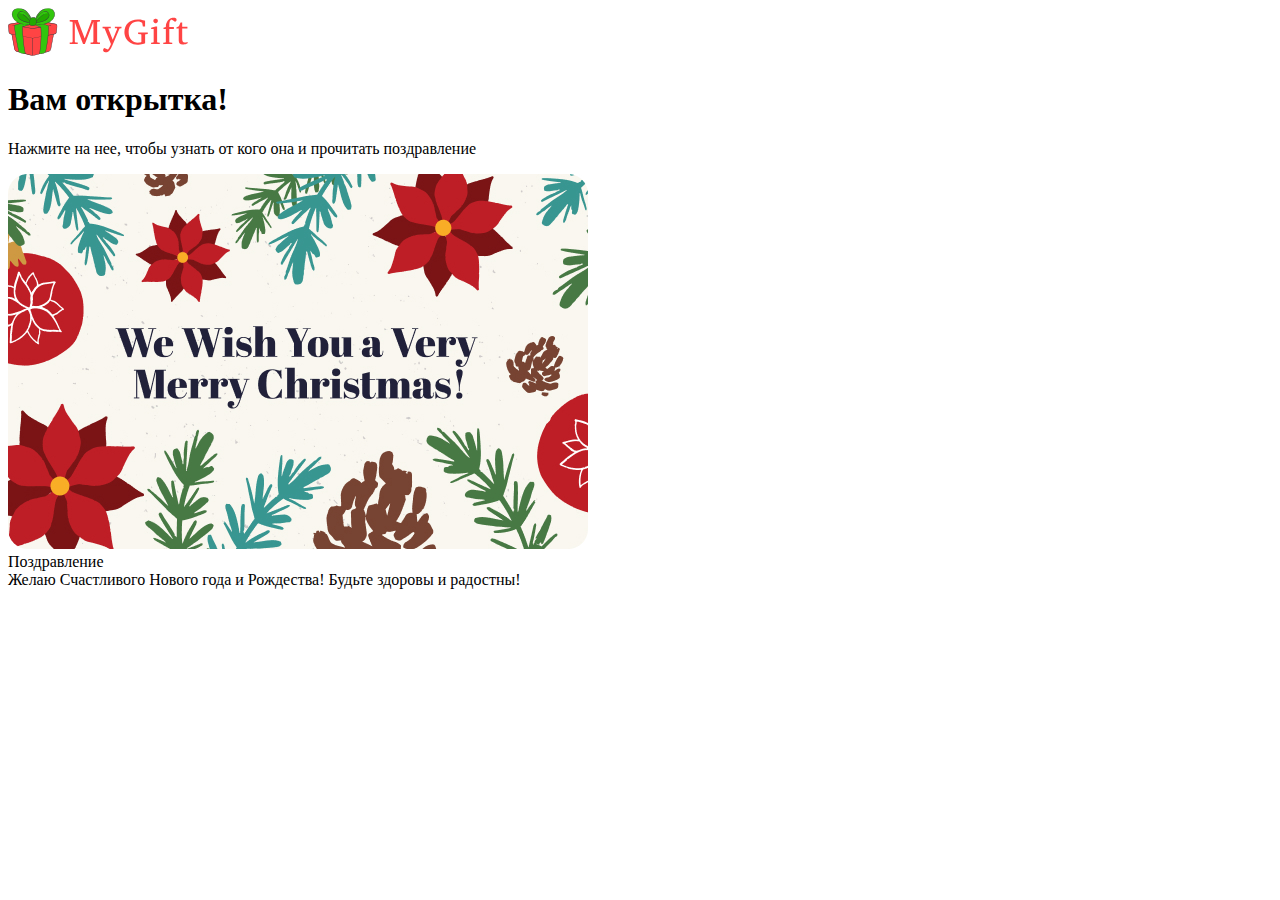
==== card.html @ f7e76e89 "first lesson" ====
<!DOCTYPE html>
<html lang="en">
<head>
        <meta charset="UTF-8">
        <meta name="viewport" content="width=device-width, initial-scale=1.0">
        <title>MyGift</title>
        <link rel="icon" href="img/favicon.svg" type="image/svg+xml ">
</head>

<body class="body body--congratulation">
    <header class="header">
        <div class="container">
            <img class="header__logo" src="img/logo.svg" alt="logo" width="180" height="48">
        </div>
    </header>

    <section class="congratulation">
        <div class="container">
            <h1 class="congratulation__title">Вам открытка!</h1>
            <p class="congratulation__descr">Нажмите на нее, чтобы узнать от кого она и прочитать поздравление</p>
            <div class="card">
                <div class="card__front"><img class="gift__card-image" src="img/card_4.jpeg" alt="card_4"></div>
                <div class="card__back">
                    <div class="card__title">Поздравление</div>
                    <div class="card__descr">Желаю Счастливого Нового года и Рождества!
                        Будьте здоровы и радостны!</div>

                </div>
            </div>
        </div>
    </section>
</body>
</html>
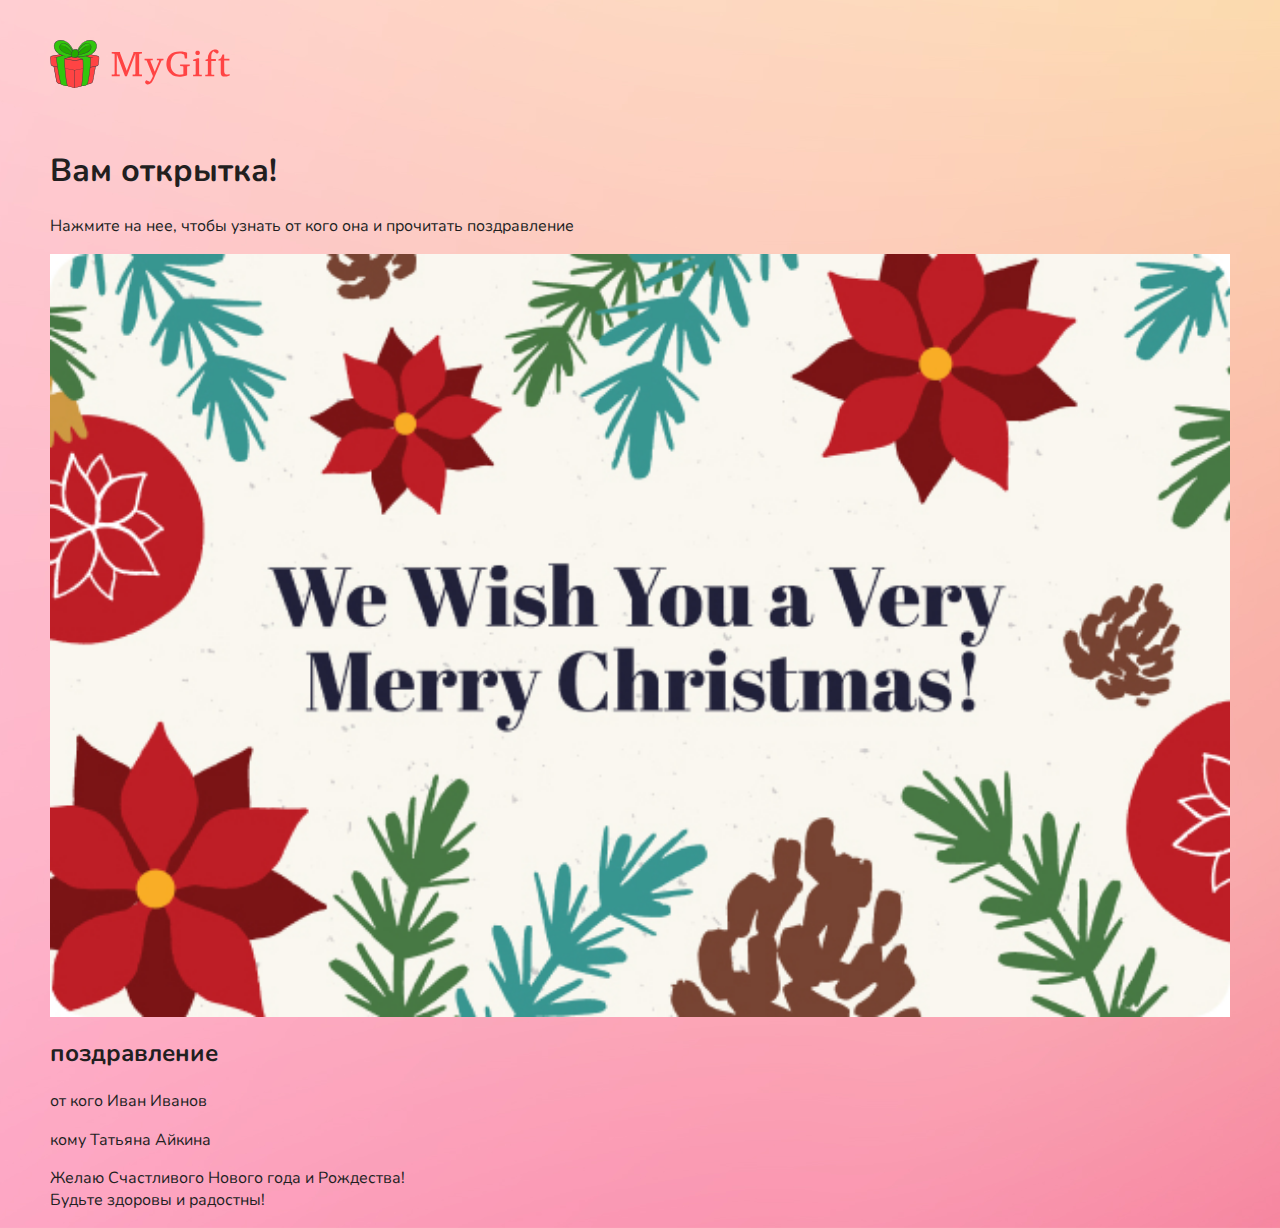
==== commit 6e7d011c: "Second lesson" ====
--- a/card.html
+++ b/card.html
@@ -1,9 +1,11 @@
 <!DOCTYPE html>
-<html lang="en">
+<html lang="ru">
 <head>
         <meta charset="UTF-8">
         <meta name="viewport" content="width=device-width, initial-scale=1.0">
         <title>MyGift</title>
+        <link rel="stylesheet" href="css/normalize.css">
+        <link rel="stylesheet" href="css/style.css">
         <link rel="icon" href="img/favicon.svg" type="image/svg+xml ">
 </head>
 
@@ -14,20 +16,37 @@
         </div>
     </header>
 
+    <main class="main-content">
     <section class="congratulation">
         <div class="container">
             <h1 class="congratulation__title">Вам открытка!</h1>
             <p class="congratulation__descr">Нажмите на нее, чтобы узнать от кого она и прочитать поздравление</p>
-            <div class="card">
-                <div class="card__front"><img class="gift__card-image" src="img/card_4.jpeg" alt="card_4"></div>
-                <div class="card__back">
-                    <div class="card__title">Поздравление</div>
-                    <div class="card__descr">Желаю Счастливого Нового года и Рождества!
-                        Будьте здоровы и радостны!</div>
-
+            <div class="congratulation__card card">
+                <div class="card__inner">
+                    <div class="card__front">
+                        <img class="gift__card-image" src="img/card_4.jpeg" alt="card_4"></div>
+                        <div class="card__back">
+                            <h2 class="card__title">поздравление</h2>
+                                <div class="card__contacts">
+                                    <p class="card__detail">
+                                        <span class="card__subtitle">от кого</span>
+                                        <span class="card__from">Иван Иванов</span>
+                                    </p>
+                                
+                                    <p class="card__detail">
+                                        <span class="card__subtitle">кому</span>
+                                        <span class="card__to">Татьяна Айкина</span>
+                                    </p>
+                                </div>
+                                <p class="card__message">
+                                    Желаю Счастливого Нового года и Рождества! <br>
+                                    Будьте здоровы и радостны!
+                                </p>
+                        </div>
                 </div>
             </div>
         </div>
     </section>
+    </main>
 </body>
 </html>--- a/css/style.css
+++ b/css/style.css
@@ -0,0 +1,227 @@
+@font-face {
+    font-display: swap;
+    font-family: 'Nunito';
+    font-style: normal;
+    font-weight: 400;
+    src: url('../fonts/nunito-v26-cyrillic_latin-regular.woff2') format('woff2');}
+@font-face {
+    font-display: swap;
+    font-family: 'Nunito';
+    font-style: normal;
+    font-weight: 700;
+    src: url('../fonts/nunito-v26-cyrillic_latin-700.woff2') format('woff2');}
+
+html {
+    box-sizing: border-box;
+}
+
+*,
+*::before,
+*::after {
+    box-sizing: inherit;
+}
+
+.body {
+    font-family: Nunito, sans-serif;
+    -webkit-font-smoothing: antialiased;
+    -moz-osx-font-smoothing: grayscale;
+    text-rendering: optimizeLegibility;
+    -webkit-tap-highlight-color: rgba(0, 0, 0, 0);
+    -webkit-tap-highlight-color:transparent;
+    min-width: 320px;
+    min-height: 100vh;
+    font-size: 16px;
+    line-height: 1.4;
+    color: #221f1f;
+}
+
+.body--gift {
+    background: #B5EAE9 url(../img/bg/main.jpeg) center/cover;
+}
+
+.body--congratulation {
+    background: #F9AAAA url(../img/bg/congratulations_bg.jpeg) center/cover;
+}
+
+.container {
+    max-width: 1240px;
+    margin: 0 auto;
+    padding: 0 30px;
+}
+.header {
+    padding: 40px 0;
+}
+
+.header__logo {
+    display: block;
+    max-width: 100%;
+    height: auto;
+}
+
+.gift {
+    padding: 20px 0 80px 0;
+}
+
+.gift__title {
+    font-size: 32px;
+    font-weight: 700;
+    line-height: 1.2;
+    margin: 0 0 16px;
+}
+
+.gift__desc {
+    font-size: 20px;
+    font-weight: 400;
+    margin: 0 0 50px;
+}
+
+.gift__wrapper {
+    display: flex;
+    justify-content: space-between;
+    align-items: start;
+    gap: 30px;
+}
+
+.gift__card {
+    max-width: 580px;
+}
+
+.gift__swipper--card {
+    margin-bottom: 20px;
+}
+
+.gift__card-slide {
+    border-radius: 20px;
+    border: 2px solid #4BAA00;
+    overflow: hidden;
+    box-sizing: border-box;
+}
+
+.gift__card-image {
+    display: block;
+    height: auto;
+    width: 100%;
+}
+
+.gift__card-thumb {
+    border-radius: 10px;
+    overflow: hidden;
+}
+
+.gift__form {
+    max-width: 480px;
+}
+
+.form {
+    display: grid;
+    grid-template-columns: repeat(2, 1fr);
+    gap: 16px;
+    justify-items: start;
+}
+
+.form__label {
+    width: 100%;
+}
+
+.form__label-text {
+    display: block;
+    margin-bottom: 4px;
+}
+
+.form__field {
+    font: inherit;
+    width: 100%;
+    border-radius: 6px;
+    border: 1px solid #DEDEDE;
+    background-color: #FBFBFB;
+    padding: 8px 16px;
+    outline: none;
+}
+
+.form__field:hover,
+.form__field:focus-visible,
+.form__field:active {
+    border-color: #999;
+}
+
+.form__label--textarea {
+    grid-column: 1/ -1;
+}
+
+.form__field--textarea {
+    resize: vertical;
+    min-height: 150px;
+}
+
+.form__button {
+    padding: 8px 24px;
+    border-radius: 32px;
+    background-color: #4BAA00;
+    border: 1px solid transparent;
+    cursor: pointer;
+    color: #FFF;
+    text-align: center;
+    font-weight: 700;
+}
+
+.form__button:hover:not(:disabled) {
+    background-color: #58C601;
+}
+
+.form__button:focus-visible {
+    border-color: #58C601;
+}
+
+.form__button:active:not(:disabled) {
+    transform: translate(2px, 2px);
+}
+
+.form__button:disabled {
+    opacity: 0.4;
+    background: #4BAA00;
+}
+
+.congratulation {
+}
+
+.congratulation__title {
+}
+
+.congratulation__descr {
+}
+
+.congratulation__card {
+}
+
+.card {
+}
+
+.card__inner {
+}
+
+.card__front {
+}
+
+.gift__card-image {
+}
+
+.card__back {
+}
+
+.card__title {
+}
+
+.card__detail {
+}
+
+.card__subtitle {
+}
+
+.card__from {
+}
+
+.card__to {
+}
+
+.card__message {
+}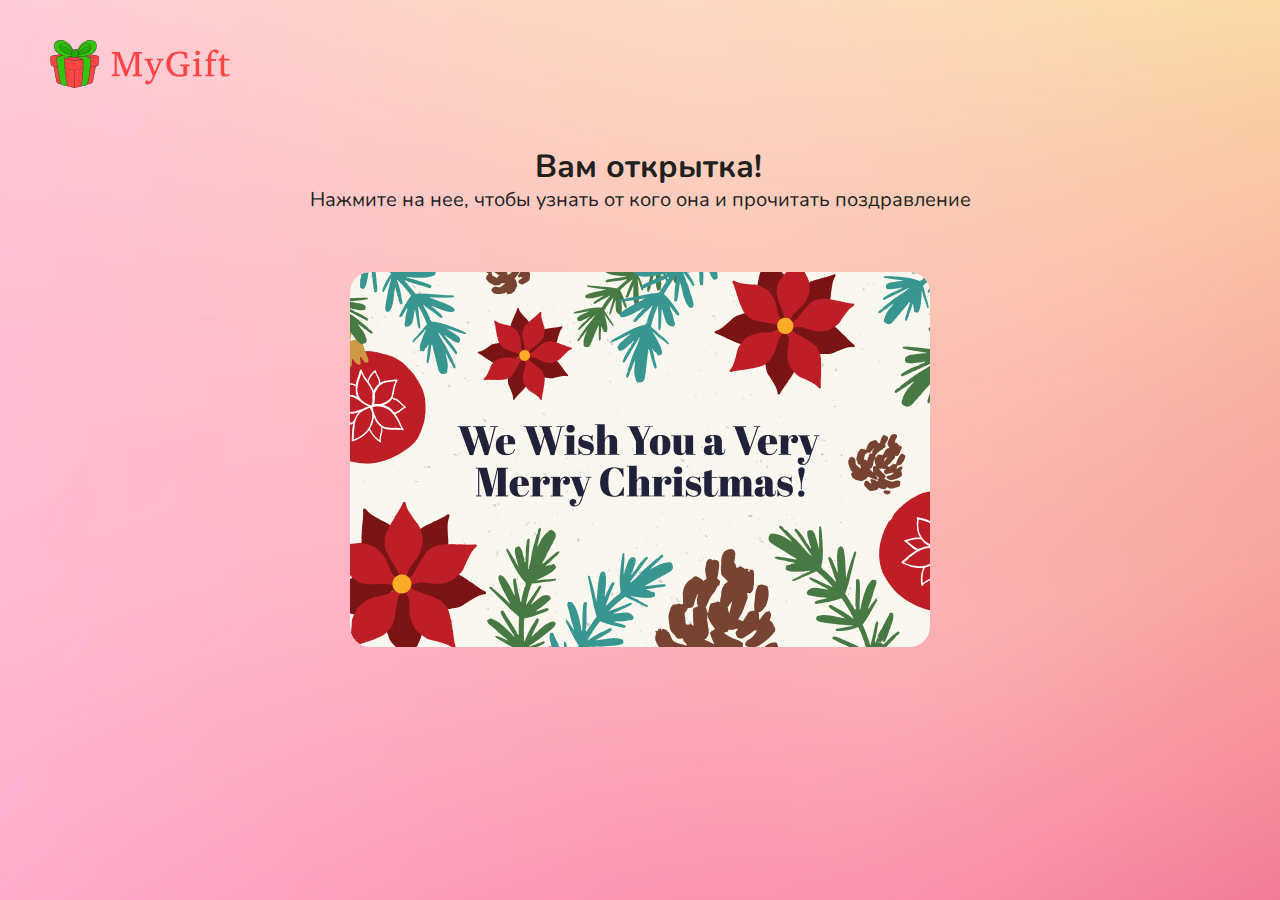
==== commit 3a90322a: "Second commit" ====
--- a/card.html
+++ b/card.html
@@ -7,6 +7,7 @@
         <link rel="stylesheet" href="css/normalize.css">
         <link rel="stylesheet" href="css/style.css">
         <link rel="icon" href="img/favicon.svg" type="image/svg+xml ">
+        <script src="js/scriptCard.js" defer ></script>
 </head>
 
 <body class="body body--congratulation">
@@ -26,7 +27,7 @@
                     <div class="card__front">
                         <img class="gift__card-image" src="img/card_4.jpeg" alt="card_4"></div>
                         <div class="card__back">
-                            <h2 class="card__title">поздравление</h2>
+                            <h2 class="card__title">Поздравление</h2>
                                 <div class="card__contacts">
                                     <p class="card__detail">
                                         <span class="card__subtitle">от кого</span>
--- a/css/style.css
+++ b/css/style.css
@@ -44,9 +44,9 @@
 }
 
 .container {
-    max-width: 1240px;
+    max-width: 1260px;
     margin: 0 auto;
-    padding: 0 30px;
+    padding: 0 40px;
 }
 .header {
     padding: 40px 0;
@@ -79,11 +79,12 @@
     display: flex;
     justify-content: space-between;
     align-items: start;
-    gap: 30px;
+    gap: 96px;
 }
 
 .gift__card {
     max-width: 580px;
+    width: calc(50% - 16px);
 }
 
 .gift__swipper--card {
@@ -104,12 +105,14 @@
 }
 
 .gift__card-thumb {
+    width: 72px;
     border-radius: 10px;
     overflow: hidden;
 }
 
 .gift__form {
     max-width: 480px;
+    width: 100%;
 }
 
 .form {
@@ -126,6 +129,7 @@
 .form__label-text {
     display: block;
     margin-bottom: 4px;
+    white-space: nowrap;
 }
 
 .form__field {
@@ -182,46 +186,196 @@
 }
 
 .congratulation {
+    padding: 20px 0 145px 0;
 }
 
 .congratulation__title {
+    text-align: center;
+    font-size: 32px;
+    line-height: 1.2;
+    font-weight: 700;
+    margin: 0 0 0 16px;
 }
 
 .congratulation__descr {
-}
+    text-align: center;
+    font-size: 20px;
+    margin: 0 auto;
+    margin-bottom: 58px;
+    }
 
 .congratulation__card {
+    margin: 0 auto;
 }
 
 .card {
+    position: relative;
+    max-width: 580px;
+    height: 375px;
+    perspective: 1000px;
 }
 
 .card__inner {
+    transform-style: preserve-3d;
+    transition: transform 2s;
+    width: 100%;
+    height: 100%;
+}
+
+.card:hover .card__inner {
+    transform: rotateY(180deg);
 }
 
 .card__front {
+    position: absolute;
+    inset: 0;
+    backface-visibility: hidden;
+    border-radius: 20px;
+    overflow: hidden;
 }
 
 .gift__card-image {
+    display: block;
+    height: auto;
+    max-width: 100%;
+    border-radius: 20px;
+    overflow: hidden;
 }
 
 .card__back {
+    position: absolute;
+    inset: 0;
+    padding: 32px;
+    backface-visibility: hidden;
+    border-radius: 20px;
+    transform: rotateY(180deg);
+    background-color: #fff;
 }
 
 .card__title {
+    color: #F44;
+    font-size: 28px;
+    line-height: 1.2;
+    margin: 0 0 24px;
+}
+
+.card__contacts {
+    margin-bottom: 24px; 
 }
 
 .card__detail {
-}
+    display: flex;
+    gap: 16px;
+    margin: 0 0 8px;
+}
+.card__detail:last-child {
+    margin-bottom: 0;
+}
+
 
 .card__subtitle {
-}
-
-.card__from {
-}
-
-.card__to {
+    opacity: 0.3;
+    min-width: 54px;
 }
 
 .card__message {
+    font-size: 20px;
+    margin: 0;
+}
+
+@media (width <= 1080px)
+{
+    .header {
+        padding: 32px 0 16px;
+    }
+
+    .gift {
+        padding: 16px 0 34px;
+    }
+    .gift__title {
+        font-size: 28px;
+        margin-bottom: 12px;
+    }
+    
+    .gift__desc {
+        font-size: 16px;
+        margin-bottom: 24px;
+    }
+    
+    .gift__card {
+        padding-top: 8px;
+        max-width: 464px;
+        width: 100%;
+    }
+
+    .form {
+        row-gap: 12px;
+    }
+
+    .congratulation__title {
+        font-size: 28px;
+        margin-bottom: 12px;
+    }
+
+    .congratulation__descr {
+        font-size: 16px;
+        margin-bottom: 32px;
+    }
+}
+@media (width <= 980px) {
+    .container {
+        padding: 0 44px;
+    }
+
+    .gift__wrapper {
+        flex-wrap: wrap;
+    }
+
+    .gift__form {
+        max-width: 100%;
+    }
+}
+@media (width <= 580px) {
+    .container {
+        padding: 0 16px;
+    }
+    
+    .header {
+        padding-top: 24px;
+    }
+
+    .gift__card-thumb {
+        width: 56px;
+        border-radius: 4px;
+    }
+
+    .form {
+        grid-template-columns: 1fr;
+    }
+
+    .card {
+        height: calc((186 / 288 * 100vw) - 20px);
+        margin-bottom: 20px;
+    }
+
+    .card__back {
+        padding: 24px;
+    }
+
+    .card__title {
+        font-size: 20px;
+        margin-bottom: 16px;
+    }
+
+    .card__message {
+        font-size: 16px;
+    }
+
+    .card__contacts {
+        margin-bottom: 0;
+    }
+
+    .card__subtitle {
+        opacity: 0.5;
+    }
 }